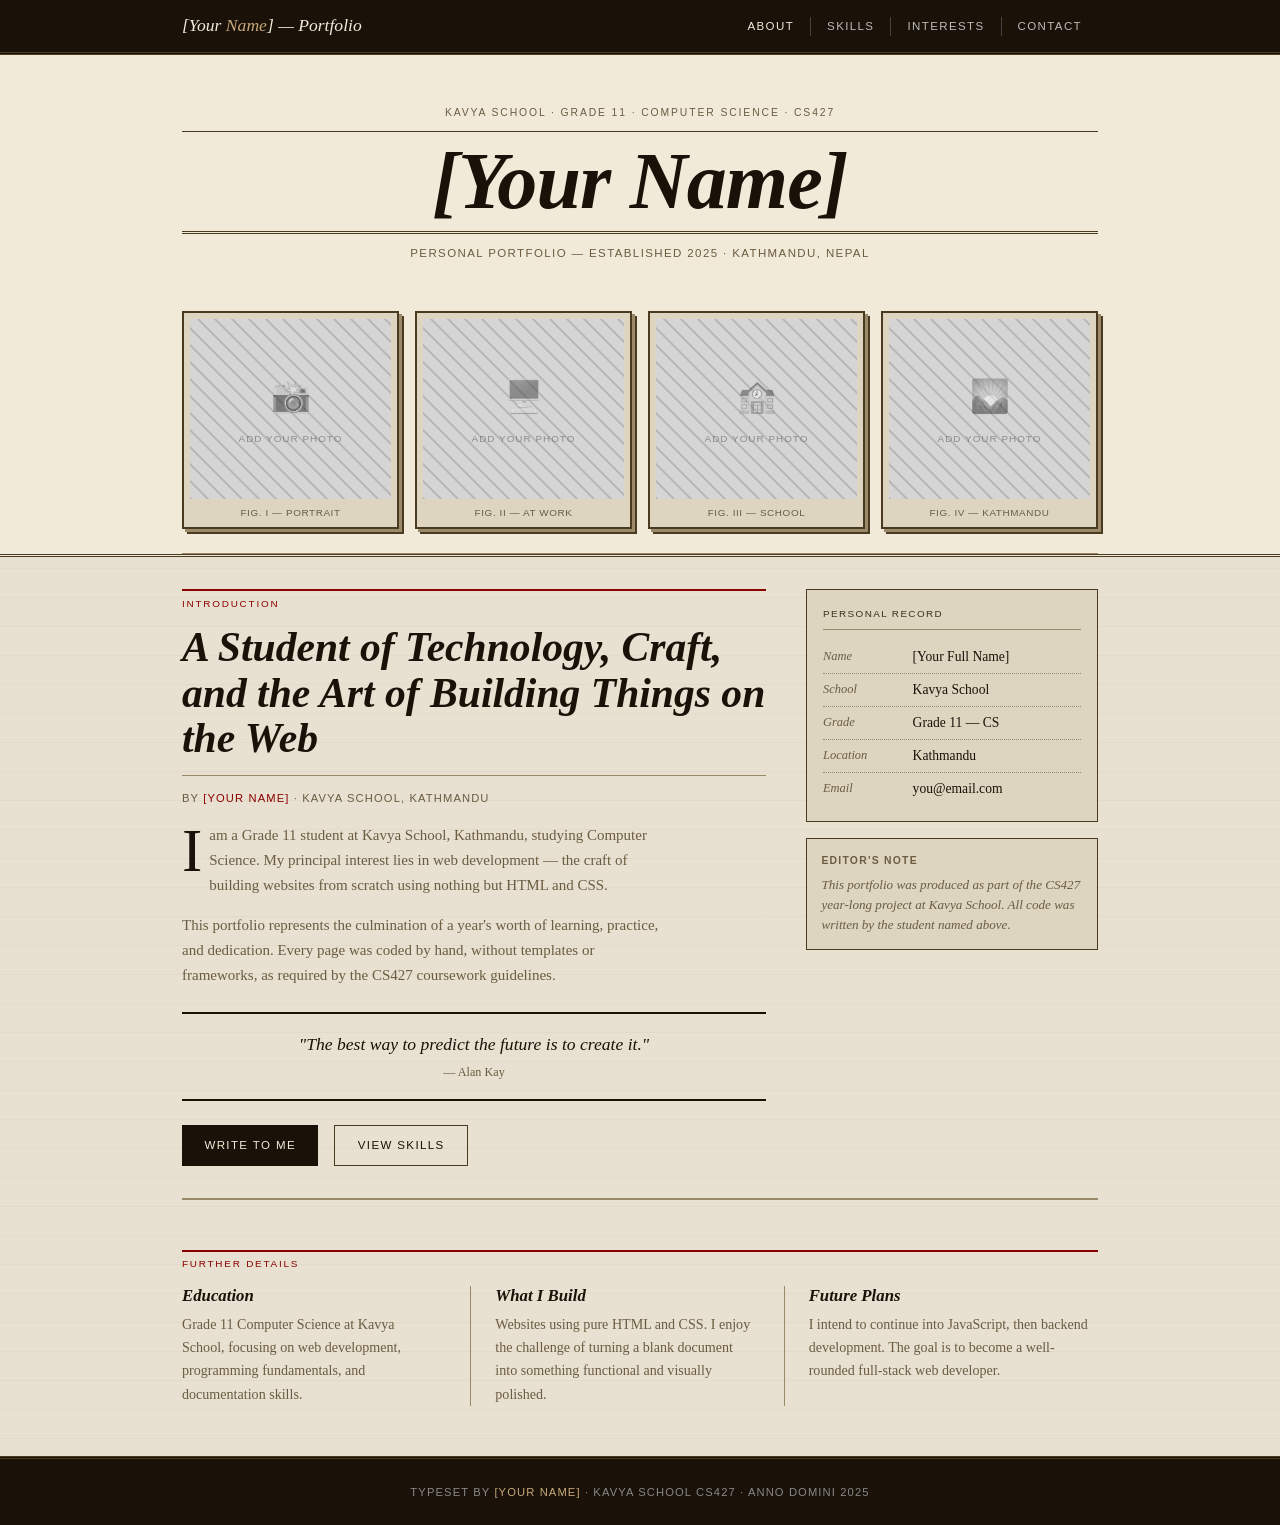
==== index.html @ 6c2a974e "Rename about.html to index.html" ====
<!DOCTYPE html>
<html lang="en">
<head>
  <meta charset="UTF-8" />
  <meta name="viewport" content="width=device-width, initial-scale=1.0" />
  <title>About — [Your Name]</title>
  <link rel="stylesheet" href="css/style.css" />
  <style>
    /* Photo gallery row across the top */
    .photo-row {
      display: grid;
      grid-template-columns: repeat(4, 1fr);
      gap: 1rem;
      padding: 1.5rem 0;
      border-bottom: 1px solid var(--border);
      background: var(--paper);
    }

    .photo-frame-inner { height: 180px; }

    /* Two-column intro */
    .intro-grid {
      display: grid;
      grid-template-columns: 2fr 1fr;
      gap: 2.5rem;
      padding: 2rem 0;
      border-bottom: 1px solid var(--border);
    }

    .headline-big {
      font-size: clamp(1.6rem, 4vw, 2.6rem);
      font-style: italic;
      line-height: 1.1;
      margin-bottom: 0.8rem;
      border-bottom: 1px solid var(--border);
      padding-bottom: 0.8rem;
    }

    .byline {
      font-family: var(--font-sans);
      font-size: 0.7rem;
      letter-spacing: 0.1em;
      text-transform: uppercase;
      color: var(--ink-light);
      margin-bottom: 1rem;
    }

    .byline span { color: var(--red); }

    @media (max-width: 720px) {
      .photo-row { grid-template-columns: repeat(2, 1fr); }
      .intro-grid { grid-template-columns: 1fr; }
    }
  </style>
</head>
<body>
  <nav>
    <div class="nav-inner">
      <a href="about.html" class="nav-logo">[Your <span>Name</span>] — Portfolio</a>
      <ul class="nav-links">
        <li><a href="about.html" class="active">About</a></li>
        <li><a href="skills.html">Skills</a></li>
        <li><a href="interests.html">Interests</a></li>
        <li><a href="contact.html">Contact</a></li>
      </ul>
    </div>
  </nav>

  <div class="masthead-wrap">
    <div class="container">
      <div class="masthead">
        <div class="masthead-kicker">Kavya School · Grade 11 · Computer Science · CS427</div>
        <hr class="masthead-rule" />
        <h1>[Your Name]</h1>
        <hr class="masthead-rule double" />
        <div class="masthead-sub">Personal Portfolio — Established 2025 · Kathmandu, Nepal</div>
      </div>

      <!-- 4 image frames -->
      <div class="photo-row">
        <div class="photo-frame">
          <div class="photo-frame-inner">
            <span class="frame-icon">📸</span>
            <span class="frame-label">Add your photo</span>
          </div>
          <div class="photo-caption">Fig. I — Portrait</div>
        </div>
        <div class="photo-frame">
          <div class="photo-frame-inner">
            <span class="frame-icon">🖥️</span>
            <span class="frame-label">Add your photo</span>
          </div>
          <div class="photo-caption">Fig. II — At Work</div>
        </div>
        <div class="photo-frame">
          <div class="photo-frame-inner">
            <span class="frame-icon">🏫</span>
            <span class="frame-label">Add your photo</span>
          </div>
          <div class="photo-caption">Fig. III — School</div>
        </div>
        <div class="photo-frame">
          <div class="photo-frame-inner">
            <span class="frame-icon">🌄</span>
            <span class="frame-label">Add your photo</span>
          </div>
          <div class="photo-caption">Fig. IV — Kathmandu</div>
        </div>
      </div>
    </div>
  </div>

  <main>
    <div class="container">
      <div class="intro-grid">
        <div>
          <span class="section-label">Introduction</span>
          <h2 class="headline-big">A Student of Technology, Craft, and the Art of Building Things on the Web</h2>
          <div class="byline">By <span>[Your Name]</span> · Kavya School, Kathmandu</div>

          <p class="drop-cap" style="margin-bottom: 1rem;">
            I am a Grade 11 student at Kavya School, Kathmandu, studying Computer Science. My principal interest lies in web development — the craft of building websites from scratch using nothing but HTML and CSS.
          </p>
          <p style="margin-bottom: 1rem;">
            This portfolio represents the culmination of a year's worth of learning, practice, and dedication. Every page was coded by hand, without templates or frameworks, as required by the CS427 coursework guidelines.
          </p>

          <div class="pull-quote">
            <p>"The best way to predict the future is to create it."</p>
            <cite>— Alan Kay</cite>
          </div>

          <div class="flex gap-2 flex-wrap">
            <a href="contact.html" class="btn btn-primary">Write to Me</a>
            <a href="skills.html" class="btn btn-outline">View Skills</a>
          </div>
        </div>

        <div>
          <div class="infobox mb-2">
            <div class="infobox-title">Personal Record</div>
            <div class="info-row"><span class="info-lbl">Name</span><span>[Your Full Name]</span></div>
            <div class="info-row"><span class="info-lbl">School</span><span>Kavya School</span></div>
            <div class="info-row"><span class="info-lbl">Grade</span><span>Grade 11 — CS</span></div>
            <div class="info-row"><span class="info-lbl">Location</span><span>Kathmandu</span></div>
            <div class="info-row"><span class="info-lbl">Email</span><span>you@email.com</span></div>
          </div>

          <!-- Inline style sidebar notice -->
          <div style="border: 1px solid var(--border-strong); padding: 0.9rem; background: var(--paper-dark); font-size: 0.82rem; font-style: italic; line-height: 1.5; color: var(--ink-light);">
            <strong style="display: block; font-style: normal; font-family: var(--font-sans); font-size: 0.65rem; letter-spacing: 0.12em; text-transform: uppercase; margin-bottom: 0.4rem;">Editor's Note</strong>
            This portfolio was produced as part of the CS427 year-long project at Kavya School. All code was written by the student named above.
          </div>
        </div>
      </div>

      <section class="section">
        <span class="section-label">Further Details</span>
        <div class="col-3 col-divider">
          <div>
            <h3 style="font-style: italic; margin-bottom: 0.5rem;">Education</h3>
            <p style="font-size: 0.88rem;">Grade 11 Computer Science at Kavya School, focusing on web development, programming fundamentals, and documentation skills.</p>
          </div>
          <div>
            <h3 style="font-style: italic; margin-bottom: 0.5rem;">What I Build</h3>
            <p style="font-size: 0.88rem;">Websites using pure HTML and CSS. I enjoy the challenge of turning a blank document into something functional and visually polished.</p>
          </div>
          <div>
            <h3 style="font-style: italic; margin-bottom: 0.5rem;">Future Plans</h3>
            <p style="font-size: 0.88rem;">I intend to continue into JavaScript, then backend development. The goal is to become a well-rounded full-stack web developer.</p>
          </div>
        </div>
      </section>
    </div>
  </main>

  <footer>
    <div class="container">
      <p>Typeset by <span>[Your Name]</span> · Kavya School CS427 · Anno Domini 2025</p>
    </div>
  </footer>
</body>
</html>
---- css/style.css ----
/* =============================================
   PORTFOLIO V4 - OLD TIMEY B&W - EXTERNAL CSS
   ============================================= */

:root {
  --bg: #e8e0d0;
  --paper: #f2ead8;
  --paper-dark: #ddd5c0;
  --ink: #1a1208;
  --ink-mid: #3d3020;
  --ink-light: #6b5c42;
  --red: #8b0000;
  --border: #9a8a6a;
  --border-strong: #4a3a20;
  --font-display: 'Georgia', 'Times New Roman', serif;
  --font-body: 'Georgia', 'Times New Roman', serif;
  --font-sans: 'Arial Narrow', 'Arial', sans-serif;
  --font-mono: 'Courier New', monospace;
}

*, *::before, *::after { margin: 0; padding: 0; box-sizing: border-box; }
html { scroll-behavior: smooth; }

body {
  background-color: var(--bg);
  background-image:
    repeating-linear-gradient(
      0deg,
      transparent,
      transparent 28px,
      rgba(100,80,40,0.04) 28px,
      rgba(100,80,40,0.04) 29px
    );
  color: var(--ink);
  font-family: var(--font-body);
  font-size: 15px;
  line-height: 1.65;
}

h1, h2, h3, h4 {
  font-family: var(--font-display);
  line-height: 1.15;
  color: var(--ink);
}

h1 { font-size: clamp(1.8rem, 4vw, 3.2rem); }
h2 { font-size: clamp(1.2rem, 2.5vw, 1.8rem); }
h3 { font-size: 1.05rem; }

p { color: var(--ink-light); max-width: 65ch; }
a { color: var(--red); text-decoration: underline; }
a:hover { color: var(--ink); }

.container { max-width: 980px; margin: 0 auto; padding: 0 2rem; }
.section { padding: 50px 0; border-top: 1px solid var(--border); }

/* ---- NAV ---- */
nav {
  background: var(--ink);
  position: fixed;
  top: 0; left: 0; right: 0;
  z-index: 100;
  border-bottom: 3px double #4a3a20;
}

.nav-inner {
  max-width: 980px;
  margin: 0 auto;
  padding: 0 2rem;
  display: flex;
  align-items: center;
  justify-content: space-between;
  height: 52px;
}

.nav-logo {
  font-family: var(--font-display);
  font-size: 1.1rem;
  font-style: italic;
  color: var(--paper);
  text-decoration: none;
}

.nav-logo span { color: #c8a87a; }

.nav-links { display: flex; list-style: none; }
.nav-links li { border-left: 1px solid #444; }
.nav-links li:first-child { border-left: none; }
.nav-links a {
  display: block;
  padding: 0 1rem;
  color: #bbb;
  font-family: var(--font-sans);
  font-size: 0.72rem;
  letter-spacing: 0.12em;
  text-transform: uppercase;
  text-decoration: none;
}
.nav-links a:hover, .nav-links a.active { color: var(--paper); }

/* ---- MASTHEAD ---- */
.masthead-wrap {
  padding-top: 72px;
  background: var(--paper);
  border-bottom: 3px double var(--border-strong);
}

.masthead {
  text-align: center;
  padding: 2rem 0 1.5rem;
}

.masthead-rule { border: none; border-top: 1px solid var(--border-strong); margin: 0.6rem 0; }
.masthead-rule.double { border-top: 3px double var(--border-strong); }

.masthead-kicker {
  font-family: var(--font-sans);
  font-size: 0.65rem;
  letter-spacing: 0.18em;
  text-transform: uppercase;
  color: var(--ink-light);
  margin-bottom: 0.4rem;
}

.masthead h1 {
  font-size: clamp(2.4rem, 7vw, 5rem);
  font-style: italic;
  letter-spacing: -0.01em;
  line-height: 1;
}

.masthead-sub {
  font-family: var(--font-sans);
  font-size: 0.72rem;
  letter-spacing: 0.12em;
  text-transform: uppercase;
  color: var(--ink-light);
  margin-top: 0.5rem;
}

/* ---- PHOTO FRAMES ---- */
.photo-frame {
  background: var(--paper-dark);
  border: 2px solid var(--border-strong);
  padding: 6px;
  display: flex;
  align-items: center;
  justify-content: center;
  flex-direction: column;
  gap: 6px;
  box-shadow: 3px 3px 0 var(--border), 5px 5px 0 var(--border-strong);
}

.photo-frame-inner {
  width: 100%;
  background:
    repeating-linear-gradient(
      45deg,
      #c8b89a,
      #c8b89a 2px,
      #ddd5c0 2px,
      #ddd5c0 12px
    );
  display: flex;
  align-items: center;
  justify-content: center;
  flex-direction: column;
  gap: 0.5rem;
  color: var(--ink-light);
  filter: grayscale(100%);
}

.photo-frame-inner .frame-icon { font-size: 2rem; opacity: 0.5; }
.photo-frame-inner .frame-label {
  font-family: var(--font-sans);
  font-size: 0.62rem;
  letter-spacing: 0.1em;
  text-transform: uppercase;
  opacity: 0.6;
}

.photo-caption {
  font-family: var(--font-sans);
  font-size: 0.62rem;
  letter-spacing: 0.06em;
  text-transform: uppercase;
  color: var(--ink-light);
  text-align: center;
}

/* ---- LAYOUT COLUMNS ---- */
.col-2 { display: grid; grid-template-columns: 1fr 1fr; gap: 2rem; }
.col-3 { display: grid; grid-template-columns: 1fr 1fr 1fr; gap: 1.5rem; }
.col-layout { display: grid; grid-template-columns: 2fr 1fr; gap: 2.5rem; }
.col-layout-rev { display: grid; grid-template-columns: 1fr 2fr; gap: 2.5rem; }

.col-divider > *:not(:last-child) {
  border-right: 1px solid var(--border);
  padding-right: 2rem;
}

/* ---- SECTION LABELS ---- */
.section-label {
  font-family: var(--font-sans);
  font-size: 0.62rem;
  letter-spacing: 0.18em;
  text-transform: uppercase;
  color: var(--red);
  border-top: 2px solid var(--red);
  padding-top: 0.3rem;
  margin-bottom: 0.8rem;
  display: block;
}

.section-label-black {
  font-family: var(--font-sans);
  font-size: 0.62rem;
  letter-spacing: 0.18em;
  text-transform: uppercase;
  color: var(--ink);
  border-top: 2px solid var(--ink);
  padding-top: 0.3rem;
  margin-bottom: 0.8rem;
  display: block;
}

/* ---- INFOBOX ---- */
.infobox {
  background: var(--paper-dark);
  border: 1px solid var(--border-strong);
  padding: 1rem;
}

.infobox-title {
  font-family: var(--font-sans);
  font-size: 0.62rem;
  letter-spacing: 0.14em;
  text-transform: uppercase;
  border-bottom: 1px solid var(--border);
  padding-bottom: 0.4rem;
  margin-bottom: 0.7rem;
  color: var(--ink-mid);
}

.info-row { display: flex; gap: 0.6rem; padding: 0.3rem 0; border-bottom: 1px dotted var(--border); font-size: 0.85rem; }
.info-row:last-child { border-bottom: none; }
.info-lbl { color: var(--ink-light); min-width: 80px; font-size: 0.78rem; font-style: italic; }

/* ---- PROGRESS ---- */
.progress-wrap { margin-bottom: 1rem; }
.progress-label { display: flex; justify-content: space-between; font-size: 0.85rem; margin-bottom: 0.3rem; font-style: italic; }
.progress-bar { height: 5px; background: var(--paper-dark); border: 1px solid var(--border); }
.progress-fill { height: 100%; background: var(--ink); }

/* ---- PULL QUOTE ---- */
.pull-quote {
  border-top: 2px solid var(--ink);
  border-bottom: 2px solid var(--ink);
  padding: 1rem 0;
  text-align: center;
  margin: 1.5rem 0;
}

.pull-quote p {
  font-family: var(--font-display);
  font-size: 1.1rem;
  font-style: italic;
  color: var(--ink);
  max-width: none;
}

.pull-quote cite { font-size: 0.76rem; color: var(--ink-light); font-style: normal; }

/* ---- FORM ---- */
.form-group { margin-bottom: 1.1rem; }
.form-group label { display: block; font-family: var(--font-sans); font-size: 0.7rem; letter-spacing: 0.1em; text-transform: uppercase; color: var(--ink-light); margin-bottom: 0.4rem; }
.form-group input, .form-group textarea {
  width: 100%;
  background: var(--paper);
  border: 1px solid var(--border-strong);
  border-radius: 0;
  padding: 0.65rem 0.9rem;
  color: var(--ink);
  font-family: var(--font-body);
  font-size: 0.92rem;
  outline: none;
}
.form-group input:focus, .form-group textarea:focus { border-color: var(--ink); background: #fff; }
.form-group textarea { resize: vertical; min-height: 110px; }

.btn {
  display: inline-flex;
  align-items: center;
  gap: 0.4rem;
  padding: 0.6rem 1.4rem;
  font-family: var(--font-sans);
  font-size: 0.72rem;
  letter-spacing: 0.12em;
  text-transform: uppercase;
  cursor: pointer;
  border: none;
  text-decoration: none;
}

.btn-primary { background: var(--ink); color: var(--paper); }
.btn-primary:hover { background: var(--ink-mid); color: var(--paper); }
.btn-outline { background: transparent; color: var(--ink); border: 1px solid var(--border-strong); }
.btn-outline:hover { background: var(--paper-dark); }

/* ---- FOOTER ---- */
footer {
  background: var(--ink);
  padding: 1.5rem 0;
  text-align: center;
  border-top: 3px double var(--border-strong);
}
footer p { font-family: var(--font-sans); font-size: 0.7rem; letter-spacing: 0.1em; color: #888; max-width: none; text-transform: uppercase; }
footer span { color: #c8a87a; }

/* ---- UTILITY ---- */
.text-red { color: var(--red); }
.flex { display: flex; }
.flex-wrap { flex-wrap: wrap; }
.gap-1 { gap: 0.5rem; }
.gap-2 { gap: 1rem; }
.mt-2 { margin-top: 1rem; }
.mt-3 { margin-top: 1.5rem; }
.mb-2 { margin-bottom: 1rem; }

.drop-cap::first-letter {
  float: left;
  font-family: var(--font-display);
  font-size: 3.8rem;
  line-height: 0.75;
  padding-right: 7px;
  padding-top: 5px;
  color: var(--ink);
}

@media (max-width: 720px) {
  .col-2, .col-3, .col-layout, .col-layout-rev { grid-template-columns: 1fr; }
  .col-divider > *:not(:last-child) { border-right: none; padding-right: 0; border-bottom: 1px solid var(--border); padding-bottom: 1.5rem; }
}
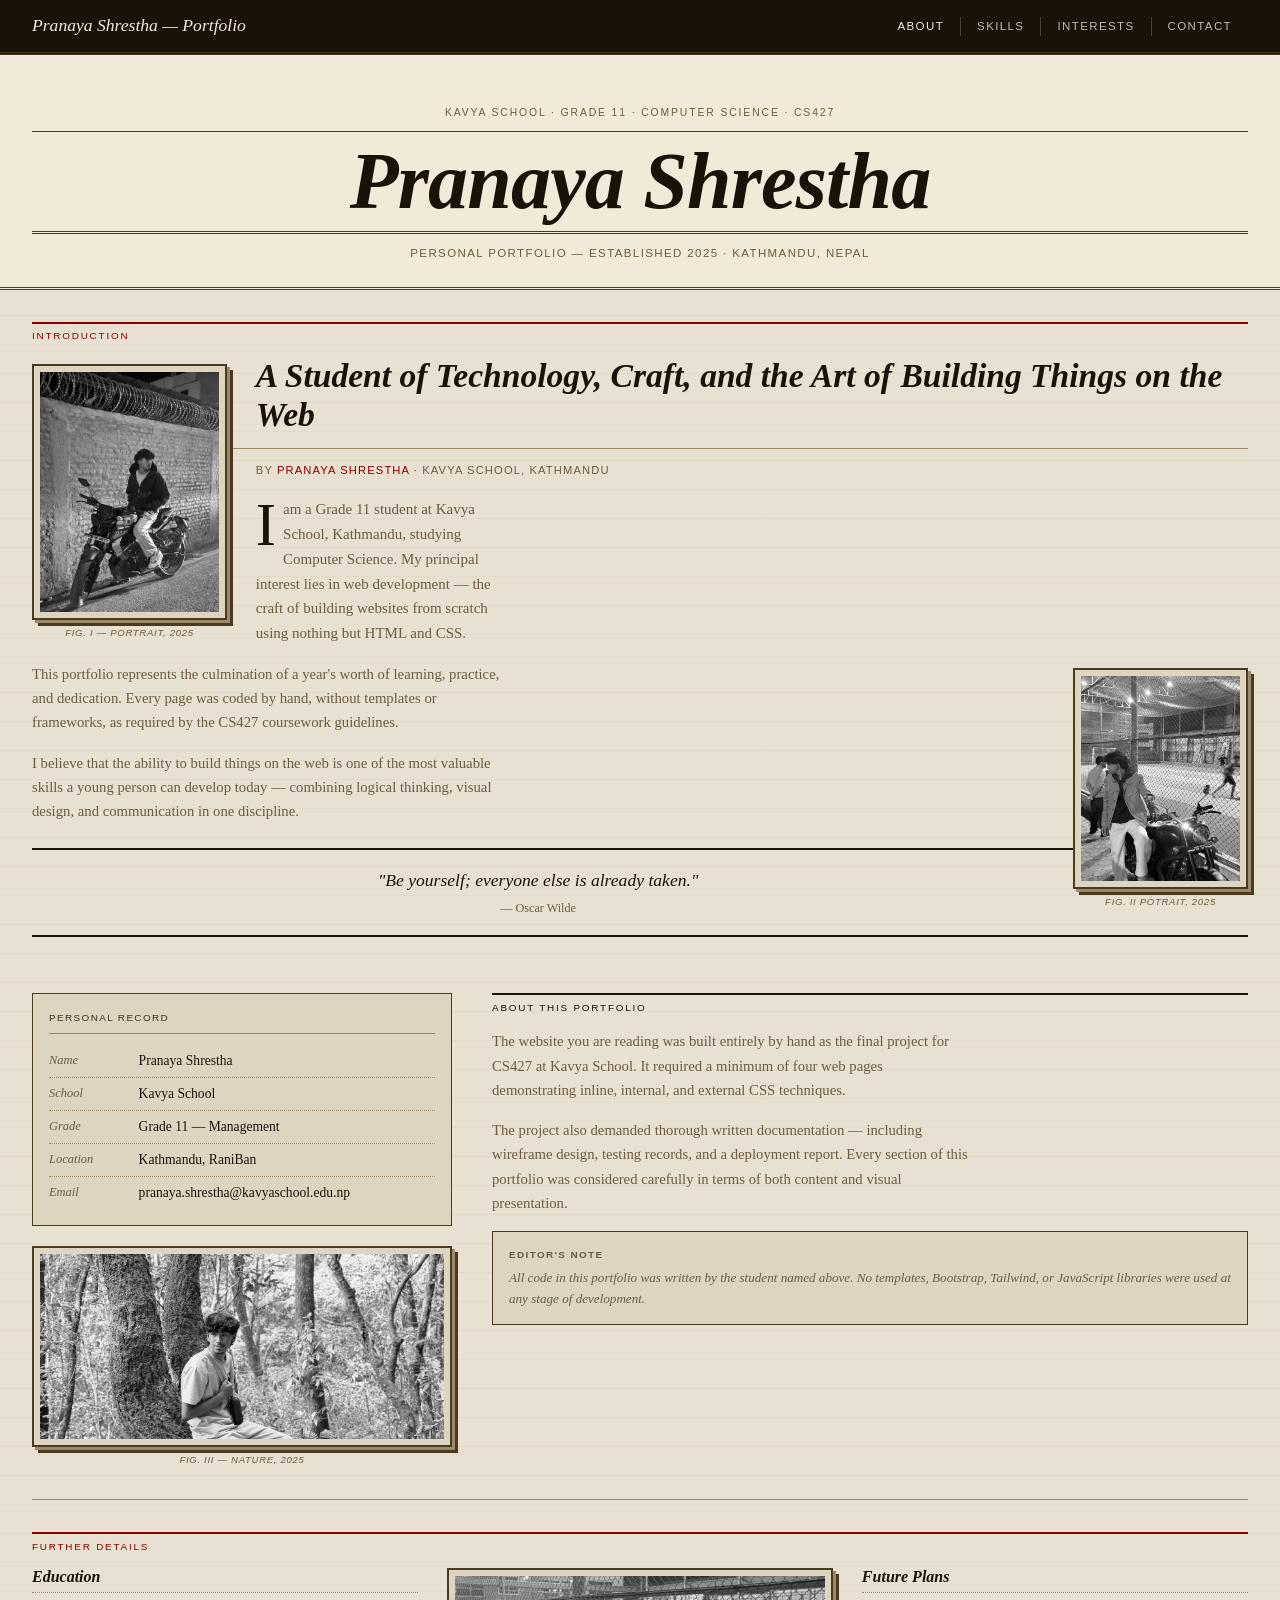
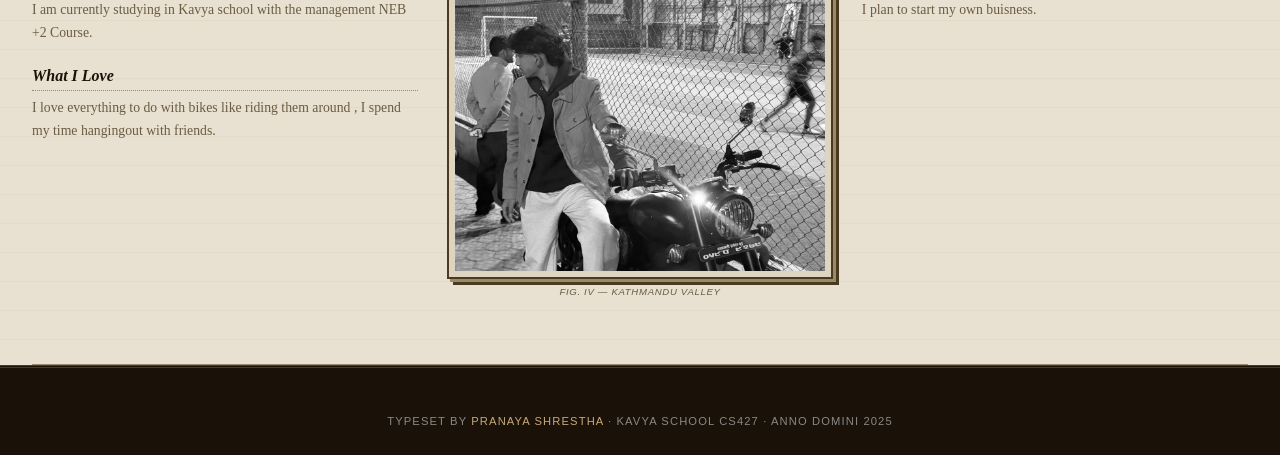
==== commit f8ce5678: "Rename about.html to index.html" ====
--- a/index.html
+++ b/index.html
@@ -3,34 +3,127 @@
 <head>
   <meta charset="UTF-8" />
   <meta name="viewport" content="width=device-width, initial-scale=1.0" />
-  <title>About — [Your Name]</title>
+  <title>Pranaya</title>
   <link rel="stylesheet" href="css/style.css" />
   <style>
-    /* Photo gallery row across the top */
-    .photo-row {
-      display: grid;
-      grid-template-columns: repeat(4, 1fr);
-      gap: 1rem;
-      padding: 1.5rem 0;
-      border-bottom: 1px solid var(--border);
+    /* ---- PHOTO FRAME COMPONENT ---- */
+    .photo-frame {
+      background: var(--paper-dark);
+      border: 2px solid var(--border-strong);
+      padding: 6px;
+      box-shadow: 3px 3px 0 var(--border), 6px 6px 0 var(--border-strong);
+      display: block;
+    }
+
+    .photo-frame-inner {
+      background:
+        repeating-linear-gradient(
+          45deg,
+          #c8b89a,
+          #c8b89a 2px,
+          #ddd5c0 2px,
+          #ddd5c0 10px
+        );
+      display: flex;
+      align-items: center;
+      justify-content: center;
+      flex-direction: column;
+      gap: 0.5rem;
+      color: var(--ink-light);
+      filter: grayscale(100%);
+    }
+
+    .frame-icon { font-size: 1.8rem; opacity: 0.45; }
+    .frame-hint {
+      font-family: var(--font-sans);
+      font-size: 0.56rem;
+      letter-spacing: 0.1em;
+      text-transform: uppercase;
+      opacity: 0.55;
+      text-align: center;
+      padding: 0 0.5rem;
+    }
+
+    .photo-caption {
+      font-family: var(--font-sans);
+      font-size: 0.6rem;
+      letter-spacing: 0.07em;
+      text-transform: uppercase;
+      color: var(--ink-light);
+      text-align: center;
+      margin-top: 5px;
+      font-style: italic;
+    }
+
+    /* ---- MASTHEAD ---- */
+    .masthead-wrap {
+      padding-top: 72px;
       background: var(--paper);
-    }
-
-    .photo-frame-inner { height: 180px; }
-
-    /* Two-column intro */
-    .intro-grid {
-      display: grid;
-      grid-template-columns: 2fr 1fr;
-      gap: 2.5rem;
+      border-bottom: 3px double var(--border-strong);
+    }
+
+    .masthead {
+      text-align: center;
+      padding: 2rem 0 1.5rem;
+    }
+
+    .masthead-rule { border: none; border-top: 1px solid var(--border-strong); margin: 0.6rem 0; }
+    .masthead-rule.double { border-top: 3px double var(--border-strong); }
+
+    .masthead-kicker {
+      font-family: var(--font-sans);
+      font-size: 0.65rem;
+      letter-spacing: 0.18em;
+      text-transform: uppercase;
+      color: var(--ink-light);
+      margin-bottom: 0.4rem;
+    }
+
+    .masthead h1 {
+      font-size: clamp(2.4rem, 7vw, 5rem);
+      font-style: italic;
+      letter-spacing: -0.01em;
+      line-height: 1;
+    }
+
+    .masthead-sub {
+      font-family: var(--font-sans);
+      font-size: 0.72rem;
+      letter-spacing: 0.12em;
+      text-transform: uppercase;
+      color: var(--ink-light);
+      margin-top: 0.5rem;
+    }
+
+    /* ---- SECTION 1: Photo 1 floated LEFT beside intro text ---- */
+    .intro-section {
       padding: 2rem 0;
       border-bottom: 1px solid var(--border);
     }
 
+    .float-left {
+      float: left;
+      margin: 0.4rem 1.8rem 1rem 0;
+      width: 195px;
+    }
+
+    .float-left .photo-frame-inner { height: 240px; }
+
+    /* Photo 2 floated RIGHT mid-paragraph */
+    .float-right {
+      float: right;
+      margin: 0.4rem 0 1rem 1.8rem;
+      width: 175px;
+    }
+
+    .float-right .photo-frame-inner { height: 205px; }
+
+    .clearfix::after { content: ''; display: table; clear: both; }
+
     .headline-big {
-      font-size: clamp(1.6rem, 4vw, 2.6rem);
+      font-size: clamp(1.4rem, 3.5vw, 2.1rem);
       font-style: italic;
-      line-height: 1.1;
+      line-height: 1.15;
       margin-bottom: 0.8rem;
       border-bottom: 1px solid var(--border);
       padding-bottom: 0.8rem;
@@ -42,21 +135,64 @@
       letter-spacing: 0.1em;
       text-transform: uppercase;
       color: var(--ink-light);
-      margin-bottom: 1rem;
+      margin-bottom: 1.1rem;
     }
 
     .byline span { color: var(--red); }
 
+    /* ---- SECTION 2: infobox left + editorial text right, Photo 3 below infobox ---- */
+    .details-section {
+      padding: 2rem 0;
+      border-bottom: 1px solid var(--border);
+    }
+
+    .details-grid {
+      display: grid;
+      grid-template-columns: 1fr 1.8fr;
+      gap: 2.5rem;
+      align-items: start;
+    }
+
+    .sidebar-photo { margin-top: 1.2rem; }
+    .sidebar-photo .photo-frame-inner { height: 185px; }
+
+    /* ---- SECTION 3: three columns, Photo 4 in centre ---- */
+    .facts-section { padding: 2rem 0; }
+
+    .facts-grid {
+      display: grid;
+      grid-template-columns: 1fr 1fr 1fr;
+      gap: 1.8rem;
+      align-items: start;
+    }
+
+    .photo-col { text-align: center; }
+    .photo-col .photo-frame-inner { height: 295px; }
+
+    .fact-block h3 {
+      font-style: italic;
+      font-size: 1rem;
+      margin-bottom: 0.4rem;
+      border-bottom: 1px dotted var(--border);
+      padding-bottom: 0.3rem;
+    }
+
+    .fact-block p { font-size: 0.86rem; }
+    .fact-block + .fact-block { margin-top: 1.4rem; }
+
     @media (max-width: 720px) {
-      .photo-row { grid-template-columns: repeat(2, 1fr); }
-      .intro-grid { grid-template-columns: 1fr; }
+      .float-left, .float-right { float: none; width: 100%; margin: 0 0 1.2rem 0; }
+      .details-grid { grid-template-columns: 1fr; }
+      .facts-grid { grid-template-columns: 1fr; }
+      .photo-col { display: none; }
     }
   </style>
 </head>
 <body>
+
   <nav>
     <div class="nav-inner">
-      <a href="about.html" class="nav-logo">[Your <span>Name</span>] — Portfolio</a>
+      <a href="about.html" class="nav-logo">Pranaya Shrestha — Portfolio</a>
       <ul class="nav-links">
         <li><a href="about.html" class="active">About</a></li>
         <li><a href="skills.html">Skills</a></li>
@@ -71,113 +207,149 @@
       <div class="masthead">
         <div class="masthead-kicker">Kavya School · Grade 11 · Computer Science · CS427</div>
         <hr class="masthead-rule" />
-        <h1>[Your Name]</h1>
+        <h1>Pranaya Shrestha </h1>
         <hr class="masthead-rule double" />
         <div class="masthead-sub">Personal Portfolio — Established 2025 · Kathmandu, Nepal</div>
       </div>
-
-      <!-- 4 image frames -->
-      <div class="photo-row">
-        <div class="photo-frame">
-          <div class="photo-frame-inner">
-            <span class="frame-icon">📸</span>
-            <span class="frame-label">Add your photo</span>
-          </div>
-          <div class="photo-caption">Fig. I — Portrait</div>
-        </div>
-        <div class="photo-frame">
-          <div class="photo-frame-inner">
-            <span class="frame-icon">🖥️</span>
-            <span class="frame-label">Add your photo</span>
-          </div>
-          <div class="photo-caption">Fig. II — At Work</div>
-        </div>
-        <div class="photo-frame">
-          <div class="photo-frame-inner">
-            <span class="frame-icon">🏫</span>
-            <span class="frame-label">Add your photo</span>
-          </div>
-          <div class="photo-caption">Fig. III — School</div>
-        </div>
-        <div class="photo-frame">
-          <div class="photo-frame-inner">
-            <span class="frame-icon">🌄</span>
-            <span class="frame-label">Add your photo</span>
-          </div>
-          <div class="photo-caption">Fig. IV — Kathmandu</div>
-        </div>
-      </div>
     </div>
   </div>
 
   <main>
     <div class="container">
-      <div class="intro-grid">
-        <div>
-          <span class="section-label">Introduction</span>
-          <h2 class="headline-big">A Student of Technology, Craft, and the Art of Building Things on the Web</h2>
-          <div class="byline">By <span>[Your Name]</span> · Kavya School, Kathmandu</div>
-
-          <p class="drop-cap" style="margin-bottom: 1rem;">
-            I am a Grade 11 student at Kavya School, Kathmandu, studying Computer Science. My principal interest lies in web development — the craft of building websites from scratch using nothing but HTML and CSS.
-          </p>
-          <p style="margin-bottom: 1rem;">
-            This portfolio represents the culmination of a year's worth of learning, practice, and dedication. Every page was coded by hand, without templates or frameworks, as required by the CS427 coursework guidelines.
-          </p>
-
-          <div class="pull-quote">
-            <p>"The best way to predict the future is to create it."</p>
-            <cite>— Alan Kay</cite>
-          </div>
-
-          <div class="flex gap-2 flex-wrap">
-            <a href="contact.html" class="btn btn-primary">Write to Me</a>
-            <a href="skills.html" class="btn btn-outline">View Skills</a>
-          </div>
-        </div>
-
-        <div>
-          <div class="infobox mb-2">
-            <div class="infobox-title">Personal Record</div>
-            <div class="info-row"><span class="info-lbl">Name</span><span>[Your Full Name]</span></div>
-            <div class="info-row"><span class="info-lbl">School</span><span>Kavya School</span></div>
-            <div class="info-row"><span class="info-lbl">Grade</span><span>Grade 11 — CS</span></div>
-            <div class="info-row"><span class="info-lbl">Location</span><span>Kathmandu</span></div>
-            <div class="info-row"><span class="info-lbl">Email</span><span>you@email.com</span></div>
-          </div>
-
-          <!-- Inline style sidebar notice -->
-          <div style="border: 1px solid var(--border-strong); padding: 0.9rem; background: var(--paper-dark); font-size: 0.82rem; font-style: italic; line-height: 1.5; color: var(--ink-light);">
-            <strong style="display: block; font-style: normal; font-family: var(--font-sans); font-size: 0.65rem; letter-spacing: 0.12em; text-transform: uppercase; margin-bottom: 0.4rem;">Editor's Note</strong>
-            This portfolio was produced as part of the CS427 year-long project at Kavya School. All code was written by the student named above.
-          </div>
+
+      <!-- ===== SECTION 1 ===== -->
+      <!-- Photo 1 floated LEFT · Photo 2 floated RIGHT mid-paragraph -->
+      <div class="intro-section clearfix">
+        <span class="section-label">Introduction</span>
+
+        <!-- PHOTO 1 — floated left, sits beside headline + opening text -->
+        <div class="float-left">
+          <div class="photo-frame">
+            <div class="photo-frame-inner">
+              <img src="css/pic.jpg">
+            </div>
+          </div>
+          <div class="photo-caption">Fig. I — Portrait, 2025</div>
+        </div>
+
+        <h2 class="headline-big">A Student of Technology, Craft, and the Art of Building Things on the Web</h2>
+        <div class="byline">By <span>Pranaya Shrestha</span> · Kavya School, Kathmandu</div>
+
+        <p class="drop-cap" style="margin-bottom: 1rem;">
+          I am a Grade 11 student at Kavya School, Kathmandu, studying Computer Science. My principal interest lies in web development — the craft of building websites from scratch using nothing but HTML and CSS.
+        </p>
+
+        <!-- PHOTO 2 — floated right, mid-paragraph -->
+        <div class="float-right">
+          <div class="photo-frame">
+            <div class="photo-frame-inner">
+              <img src="css/pic4.jpg">
+            </div>
+          </div>
+          <div class="photo-caption">Fig. II POTRAIT, 2025 </div>
+        </div>
+
+        <p style="margin-bottom: 1rem; font-size: 0.92rem;">
+          This portfolio represents the culmination of a year's worth of learning, practice, and dedication. Every page was coded by hand, without templates or frameworks, as required by the CS427 coursework guidelines.
+        </p>
+        <p style="margin-bottom: 1.5rem; font-size: 0.92rem;">
+          I believe that the ability to build things on the web is one of the most valuable skills a young person can develop today — combining logical thinking, visual design, and communication in one discipline.
+        </p>
+
+        <div class="pull-quote">
+          <p>"Be yourself; everyone else is already taken."</p>
+          <cite>― Oscar Wilde</cite>
+        </div>
+
+      <!-- ===== SECTION 2 ===== -->
+      <!-- Photo 3 tucked below the infobox in the left sidebar -->
+      <div class="details-section">
+        <div class="details-grid">
+
+          <div>
+            <div class="infobox">
+              <div class="infobox-title">Personal Record</div>
+              <div class="info-row"><span class="info-lbl">Name</span><span>Pranaya Shrestha</span></div>
+              <div class="info-row"><span class="info-lbl">School</span><span>Kavya School</span></div>
+              <div class="info-row"><span class="info-lbl">Grade</span><span>Grade 11 — Management</span></div>
+              <div class="info-row"><span class="info-lbl">Location</span><span>Kathmandu, RaniBan</span></div>
+              <div class="info-row"><span class="info-lbl">Email</span><span>pranaya.shrestha@kavyaschool.edu.np</span></div>
+            </div>
+
+            <!-- PHOTO 3 — below the info table in the sidebar -->
+            <div class="sidebar-photo">
+              <div class="photo-frame">
+                <div class="photo-frame-inner">
+                  <img src="css/pic3.jpg" style="object-position: 50% 65%; ">
+                </div>
+              </div>
+              <div class="photo-caption">Fig. III — NATURE, 2025</div>
+            </div>
+          </div>
+
+          <div>
+            <span class="section-label-black">About This Portfolio</span>
+            <p style="margin-bottom: 1rem; font-size: 0.92rem;">
+              The website you are reading was built entirely by hand as the final project for CS427 at Kavya School. It required a minimum of four web pages demonstrating inline, internal, and external CSS techniques.
+            </p>
+            <p style="margin-bottom: 1rem; font-size: 0.92rem;">
+              The project also demanded thorough written documentation — including wireframe design, testing records, and a deployment report. Every section of this portfolio was considered carefully in terms of both content and visual presentation.
+            </p>
+            <!-- Inline style editorial note -->
+            <div style="border: 1px solid var(--border-strong); padding: 0.9rem 1rem; background: var(--paper-dark); font-size: 0.82rem; font-style: italic; color: var(--ink-light); line-height: 1.6;">
+              <strong style="display: block; font-style: normal; font-family: var(--font-sans); font-size: 0.62rem; letter-spacing: 0.14em; text-transform: uppercase; margin-bottom: 0.3rem;">Editor's Note</strong>
+              All code in this portfolio was written by the student named above. No templates, Bootstrap, Tailwind, or JavaScript libraries were used at any stage of development.
+            </div>
+          </div>
+
         </div>
       </div>
 
-      <section class="section">
+      <!-- ===== SECTION 3 ===== -->
+      <!-- Photo 4 occupies the centre column between two text columns -->
+      <div class="facts-section">
         <span class="section-label">Further Details</span>
-        <div class="col-3 col-divider">
+        <div class="facts-grid">
+
           <div>
-            <h3 style="font-style: italic; margin-bottom: 0.5rem;">Education</h3>
-            <p style="font-size: 0.88rem;">Grade 11 Computer Science at Kavya School, focusing on web development, programming fundamentals, and documentation skills.</p>
-          </div>
+            <div class="fact-block">
+              <h3>Education</h3>
+              <p>I am currently studying in Kavya school with the management NEB +2 Course. </p>
+            </div>
+            <div class="fact-block">
+              <h3>What I Love</h3>
+              <p>I love everything to do with bikes like riding them around , I spend my time hangingout with friends.</p>
+            </div>
+          </div>
+
+          <!-- PHOTO 4 — centred in the middle column -->
+          <div class="photo-col">
+            <div class="photo-frame">
+              <div class="photo-frame-inner">
+                <img src="css/pic4.jpg" style="object-position: 50% 60%;">
+              </div>
+            </div>
+            <div class="photo-caption">Fig. IV — Kathmandu Valley</div>
+          </div>
+
           <div>
-            <h3 style="font-style: italic; margin-bottom: 0.5rem;">What I Build</h3>
-            <p style="font-size: 0.88rem;">Websites using pure HTML and CSS. I enjoy the challenge of turning a blank document into something functional and visually polished.</p>
-          </div>
-          <div>
-            <h3 style="font-style: italic; margin-bottom: 0.5rem;">Future Plans</h3>
-            <p style="font-size: 0.88rem;">I intend to continue into JavaScript, then backend development. The goal is to become a well-rounded full-stack web developer.</p>
-          </div>
-        </div>
-      </section>
+            <div class="fact-block">
+              <h3>Future Plans</h3>
+              <p>I plan to start my own buisness.</p>
+            </div>
+          </div>
+
+        </div>
+      </div>
+
     </div>
   </main>
 
   <footer>
-    <div class="container">
-      <p>Typeset by <span>[Your Name]</span> · Kavya School CS427 · Anno Domini 2025</p>
+    <div class="container" style="padding-top: 20px;">
+      <p>Typeset by <span>Pranaya Shrestha</span> · Kavya School CS427 · Anno Domini 2025</p>
     </div>
   </footer>
+
 </body>
 </html>
--- a/css/style.css
+++ b/css/style.css
@@ -51,7 +51,7 @@
 a { color: var(--red); text-decoration: underline; }
 a:hover { color: var(--ink); }
 
-.container { max-width: 980px; margin: 0 auto; padding: 0 2rem; }
+.container { max-width: 1680px; margin: 0 auto; padding: 0 2rem; }
 .section { padding: 50px 0; border-top: 1px solid var(--border); }
 
 /* ---- NAV ---- */
@@ -64,7 +64,7 @@
 }
 
 .nav-inner {
-  max-width: 980px;
+  max-width: 1680px;
   margin: 0 auto;
   padding: 0 2rem;
   display: flex;
@@ -100,7 +100,7 @@
 
 /* ---- MASTHEAD ---- */
 .masthead-wrap {
-  padding-top: 72px;
+  padding-top: 42px;
   background: var(--paper);
   border-bottom: 3px double var(--border-strong);
 }
@@ -170,6 +170,12 @@
   filter: grayscale(100%);
 }
 
+img {
+  width: 100%;
+  height: 100%;
+  object-fit: cover; 
+}
+
 .photo-frame-inner .frame-icon { font-size: 2rem; opacity: 0.5; }
 .photo-frame-inner .frame-label {
   font-family: var(--font-sans);
